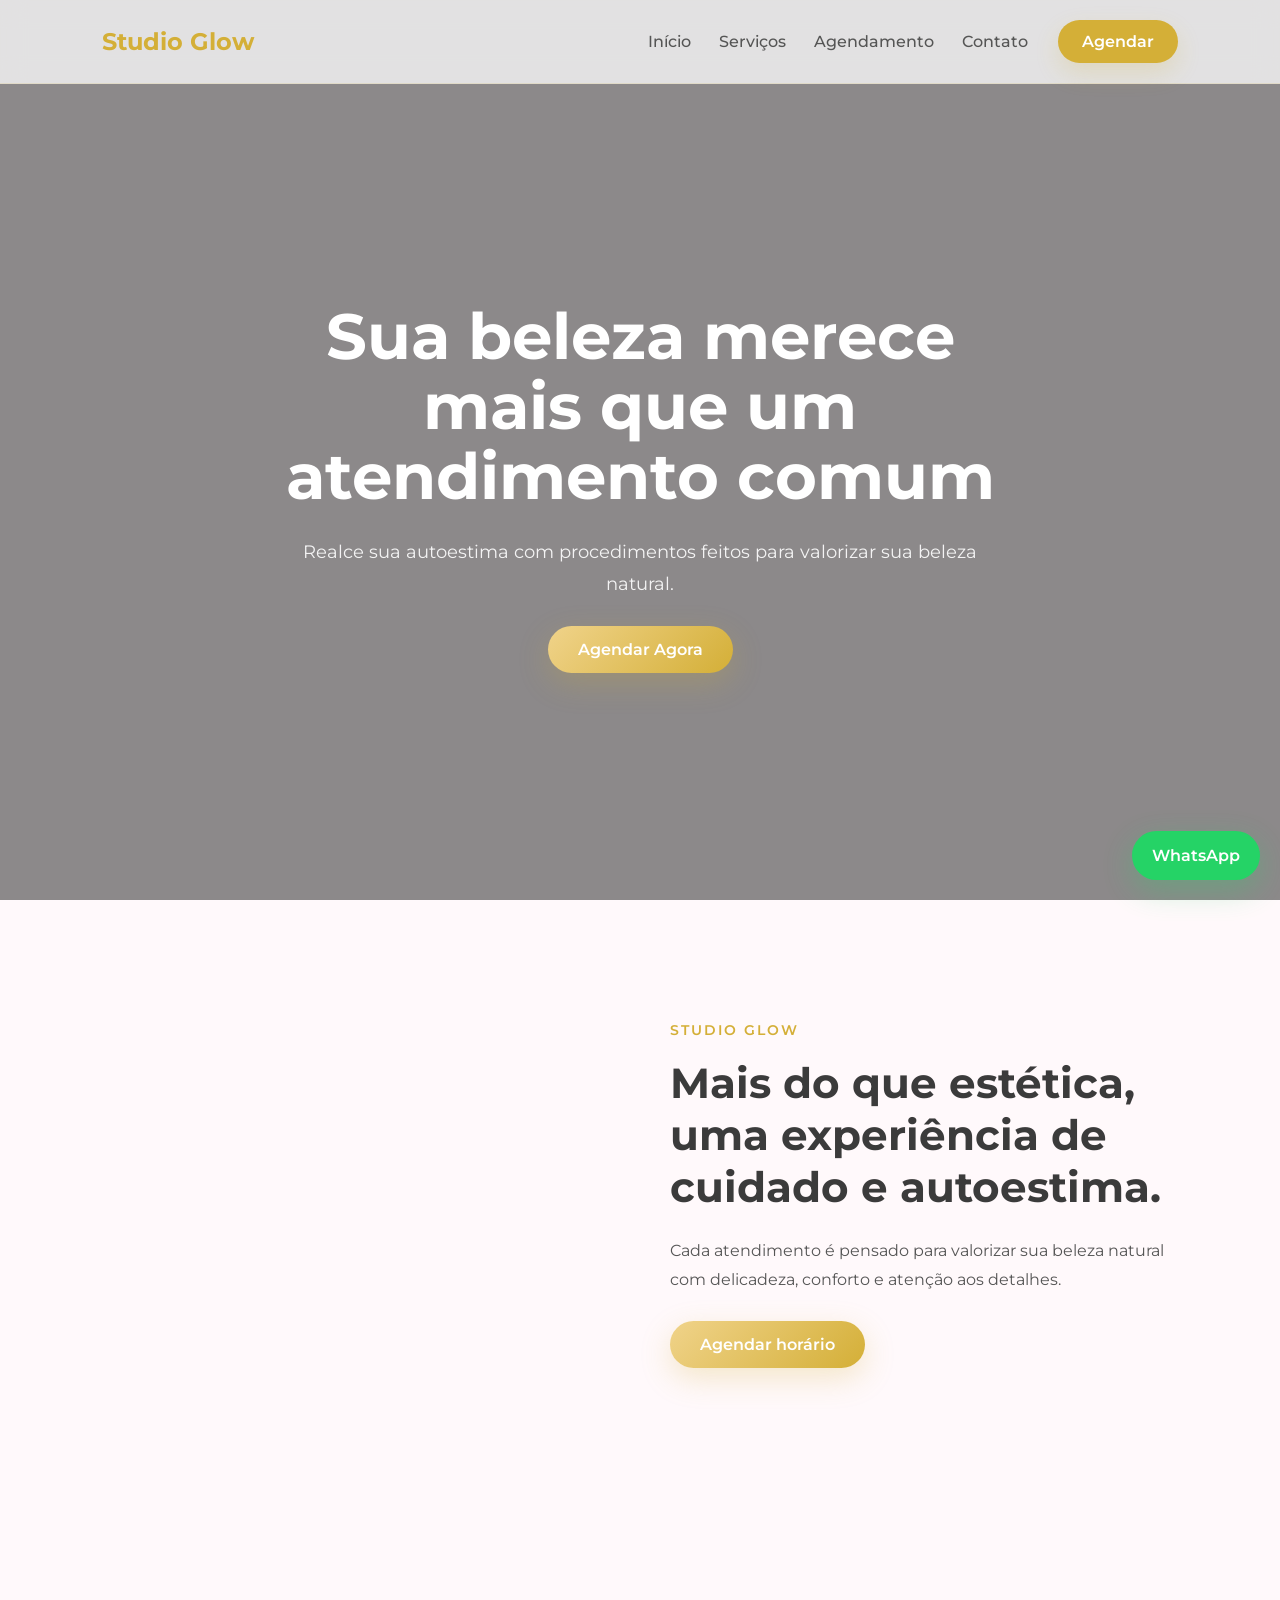
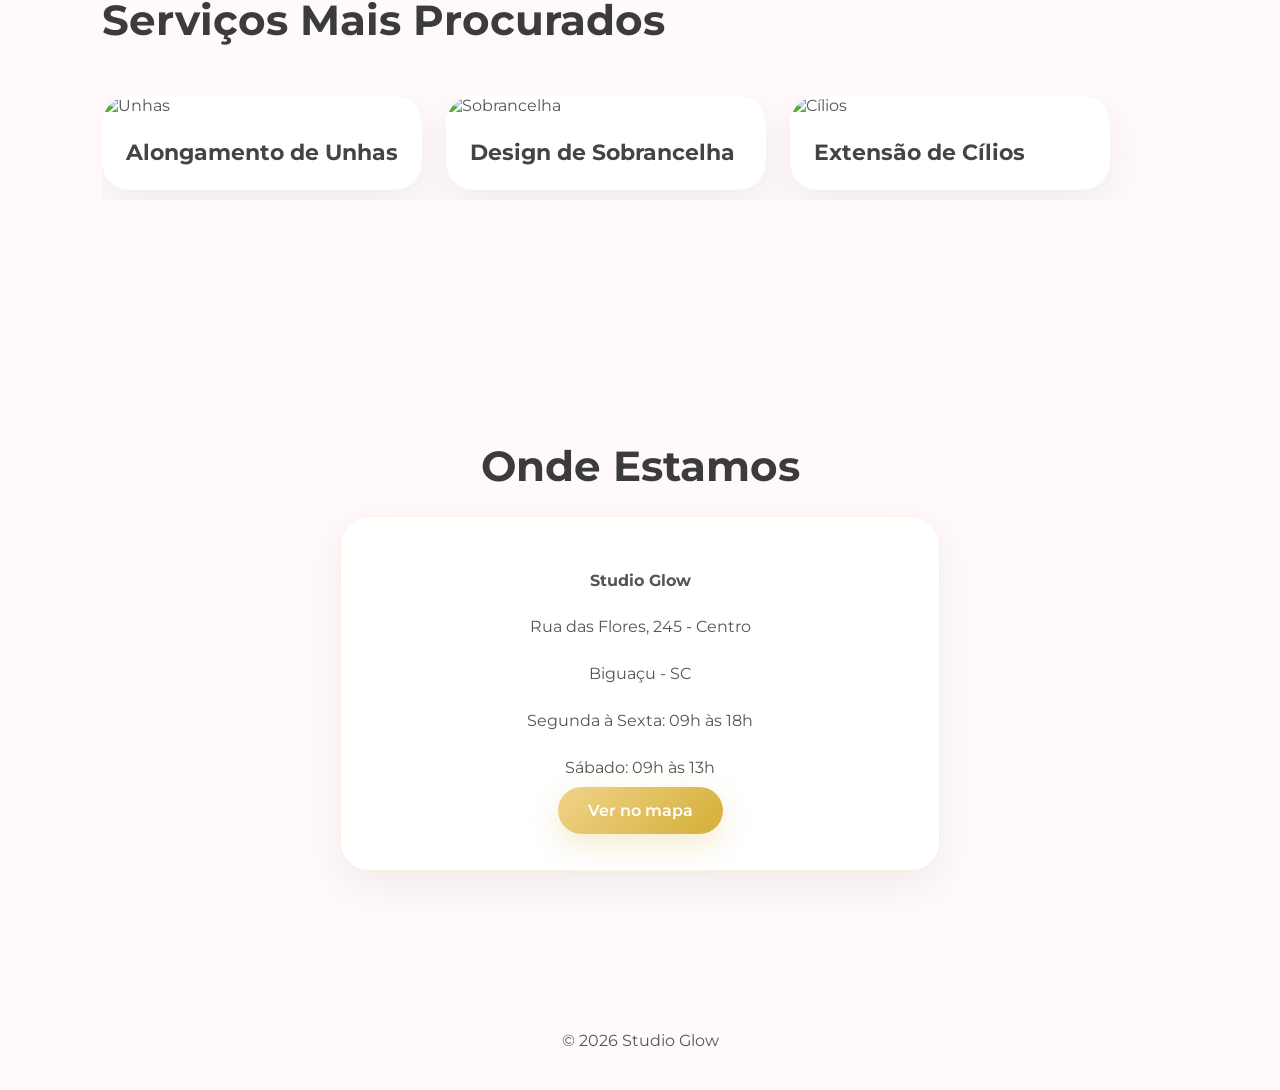
==== index.html @ d3db8423 "Add files via upload" ====
<!DOCTYPE html>
<html lang="pt-BR">

<head>
  <meta charset="UTF-8">
  <meta name="viewport" content="width=device-width, initial-scale=1.0">

  <title>Studio Glow</title>

  <link rel="preconnect" href="https://fonts.googleapis.com">

  <link rel="preconnect" href="https://fonts.gstatic.com" crossorigin>

  <link href="https://fonts.googleapis.com/css2?family=Montserrat:wght@300;400;500;600;700&display=swap" rel="stylesheet">

  <link rel="stylesheet" href="style.css">

</head>

<body>

  <header>

    <div class="logo">
      Studio Glow
    </div>

    <button class="menu-btn" id="menu-btn">
      ☰
    </button>

    <div class="header-right">

     <nav id="menu">

      <a href="index.html">Início</a>

      <a href="servicos.html">Serviços</a>

      <a href="agendamento.html">Agendamento</a>

      <a href="contato.html">Contato</a>

    </nav>

      <a href="agendamento.html" class="header-btn">
    Agendar
    </a>

</div>

  </header>

  <section class="hero">

    <div class="overlay"></div>

    <div class="hero-content">

      <h1>
        Sua beleza merece mais que um atendimento comum
      </h1>

      <p>
        Realce sua autoestima com procedimentos feitos
        para valorizar sua beleza natural.
      </p>

      <a href="agendamento.html" class="btn">
        Agendar Agora
      </a>

    </div>

  </section>

  <section class="about">

  <div class="about-image">

    <img
      src="https://images.unsplash.com/photo-1521590832167-7bcbfaa6381f?q=80&w=1200&auto=format&fit=crop"
      alt="">

  </div>

  <div class="about-text">

    <span class="mini-title">
    STUDIO GLOW
    </span>

    <h2>
    Mais do que estética,
    uma experiência de cuidado
    e autoestima.
    </h2>

    <p>
    Cada atendimento é pensado para valorizar
    sua beleza natural com delicadeza,
    conforto e atenção aos detalhes.
    </p>

    <a href="agendamento.html" class="btn">
      Agendar horário
    </a>

  </div>

    </section>

  <section class="services-preview">

  <h2>
    Serviços Mais Procurados
  </h2>

  <div class="cards">

    <div class="card">

      <img
        src="https://i.pinimg.com/736x/17/74/d1/1774d1b7a321fdf8b648307ab77f4eff.jpg"
        alt="Unhas">

      <h3>Alongamento de Unhas</h3>

    </div>

    <div class="card">

      <img
        src="https://i.pinimg.com/1200x/c8/95/ce/c895cef9c8cf3a954d9eb188da62015c.jpg"
        alt="Sobrancelha">

      <h3>Design de Sobrancelha</h3>

    </div>

    <div class="card">

      <img
        src="https://i.pinimg.com/736x/ab/88/3a/ab883a5d1cdc30d8661839c007f5fe0a.jpg"
        alt="Cílios">

      <h3>Extensão de Cílios</h3>

    </div>

  </div>

</section>

 <section class="location">

  <h2>
    Onde Estamos
  </h2>

  <div class="location-box">

    <p>
      <strong>Studio Glow</strong>
    </p>

    <p>
      Rua das Flores, 245 - Centro
    </p>

    <p>
      Biguaçu - SC
    </p>

    <p>
      Segunda à Sexta:
      09h às 18h
    </p>

    <p>
      Sábado:
      09h às 13h
    </p>

    <a
      href="https://maps.google.com"
      target="_blank"
      class="btn">

      Ver no mapa

    </a>

  </div>

</section>

  <a
    href="https://wa.me/5548999999999"
    class="whatsapp"
    target="_blank">

    WhatsApp

  </a>

  <footer>

    <p>© 2026 Studio Glow</p>

  </footer>

  <script src="script.js"></script>

</body>

</html>
---- style.css ----
*{
  margin:0;
  padding:0;
  box-sizing:border-box;
}

html{
  scroll-behavior:smooth;
}

body{
  font-family:'Montserrat', sans-serif;
  background:#fff9fb;
  color:#555;
}

/* HEADER */

header{
  width:100%;

  padding:20px 8%;

  display:flex;
  justify-content:space-between;
  align-items:center;

  position:fixed;
  top:0;
  left:0;

  z-index:1000;

  background:rgba(255,255,255,0.75);

  backdrop-filter:blur(12px);

  border-bottom:1px solid rgba(212,175,55,0.15);
}

.logo{
  font-size:24px;
  font-weight:700;
  color:#d4af37;
}

nav{
  display:flex;
  align-items:center;
  gap:28px;
}

nav a{
  text-decoration:none;
  color:#555;
  font-weight:500;
  transition:0.3s;
}

nav a:hover{
  color:#d4af37;
}

.menu-btn{
  display:none;

  background:none;
  border:none;

  font-size:28px;

  cursor:pointer;
}

/* HERO */

.hero{
  min-height:100vh;

  background:
  linear-gradient(
    rgba(0,0,0,0.45),
    rgba(0,0,0,0.45)
  ),

  url("https://images.unsplash.com/photo-1524504388940-b1c1722653e1?q=80&w=1600&auto=format&fit=crop");

  background-size:cover;
  background-position:center;

  display:flex;
  justify-content:center;
  align-items:center;

  text-align:center;

  padding:140px 20px 80px;
}

.hero-content{
  max-width:720px;
  color:white;
}

.hero h1{
  font-size:64px;
  line-height:1.1;
  margin-bottom:24px;
  font-weight:700;
}

.hero p{
  font-size:18px;
  line-height:1.8;
  margin-bottom:40px;
  color:rgba(255,255,255,0.9);
}

/* BUTTON */

.btn{
  background:linear-gradient(
    135deg,
    #f0d38a,
    #d4af37
  );

  color:white;

  padding:14px 30px;

  border:none;

  border-radius:50px;

  text-decoration:none;

  font-weight:600;

  box-shadow:
  0 10px 30px rgba(212,175,55,0.25);

  transition:0.3s;
}

.btn:hover{
  transform:translateY(-3px);
}

/* GERAL */

section{
  padding:120px 8%;
  scroll-margin-top:120px;
}

h2{
  font-size:42px;
  margin-bottom:24px;
  color:#3b3b3b;
}

section p{
  line-height:1.8;
}

/* ABOUT */

.about{
  display:flex;
  align-items:center;
  gap:60px;
  flex-wrap:wrap;
}

.about-image{
  flex:1;
}

.about-image img{
  width:100%;
  border-radius:28px;

  box-shadow:
  0 20px 50px rgba(0,0,0,0.08);
}

.about-text{
  flex:1;
}

.about-text p{
  margin-bottom:40px;
}

.mini-title{
  color:#d4af37;
  font-weight:600;
  letter-spacing:2px;
  font-size:14px;
}

.about-text h2{
  margin:18px 0 24px;
}

/* SERVIÇOS */

.cards{
  display:flex;
  gap:24px;

  overflow-x:auto;

  scroll-snap-type:x mandatory;

  padding-bottom:10px;
}

.cards::-webkit-scrollbar{
  display:none;
}

.card{
  min-width:320px;

  background:white;

  border-radius:28px;

  overflow:hidden;

  scroll-snap-align:start;

  box-shadow:
  0 15px 40px rgba(0,0,0,0.06);

  transition:0.3s;
}

.cards{
  cursor:grab;
}

.card:hover{
  transform:translateY(-6px);
}

.card img{
  width:100%;
  height:340px;
  object-fit:cover;
}

.card h3{
  padding:24px;
}

/* LOCATION */

.location{
  display:flex;
  flex-direction:column;
  align-items:center;
  justify-content:center;

  text-align:center;
}

.location-box{
  width:100%;
  max-width:600px;

  background:white;

  padding:50px;

  border-radius:28px;

  box-shadow:
  0 15px 40px rgba(0,0,0,0.06);
}

.location-box p{
  margin-bottom:18px;
}

/* WHATSAPP */

.whatsapp{
  position:fixed;

  bottom:20px;
  right:20px;

  background:#25d366;

  color:white;

  padding:15px 20px;

  border-radius:50px;

  text-decoration:none;

  font-family:'Montserrat', sans-serif;

  font-weight:600;

  box-shadow:
  0 10px 30px rgba(37,211,102,0.3);

  transition:0.3s;

  z-index:999;
}

.whatsapp:hover{
  transform:translateY(-3px);
}

/* FOOTER */

footer{
  text-align:center;
  padding:40px;
}

::-webkit-scrollbar{
  width:10px;
}

::-webkit-scrollbar-track{
  background:#fff9fb;
}

::-webkit-scrollbar-thumb{
  background:#e4c46c;
  border-radius:20px;
}

/* MOBILE */

@media(max-width:768px){

  .menu-btn{
    display:block;
  }

  nav{
    position:absolute;

    top:90px;
    right:20px;

    width:220px;

    background:white;

    border-radius:20px;

    padding:20px;

    flex-direction:column;

    display:none;

    box-shadow:
    0 15px 40px rgba(0,0,0,0.08);
  }

  nav.active{
    display:flex;
  }

  .hero h1{
    font-size:42px;
  }

  .about{
    flex-direction:column;
  }

  .card{
    min-width:280px;
  }

  section{
    padding:90px 8%;
  }

}

.header-right{
  display:flex;
  align-items:center;
  gap:30px;
}

.header-btn{
  background:#d4af37;
  color:white;

  padding:12px 24px;

  border-radius:50px;

  text-decoration:none;

  font-weight:600;

  box-shadow:
  0 10px 25px rgba(212,175,55,0.2);

  transition:0.3s;
}

.header-btn:hover{
  transform:translateY(-3px);
}

.services-preview h2{
  margin-bottom:50px;
}

.card h3{
  padding:24px;
  font-size:22px;
  color:#444;
}

.card img{
  transition:0.4s;
}

.card:hover img{
  transform:scale(1.05);
}

.location-box{
  border:1px solid rgba(212,175,55,0.15);
}

.hero-content{
  animation:fadeUp 1s ease;
}

@keyframes fadeUp{

  from{
    opacity:0;
    transform:translateY(30px);
  }

  to{
    opacity:1;
    transform:translateY(0);
  }

}

/* PAGE HERO */

.page-hero{
  padding-top:180px;

  text-align:center;

  background:
  linear-gradient(
    rgba(255,249,251,0.75),
    rgba(255,249,251,0.92)
  ),

  url("https://i.pinimg.com/736x/8a/ee/98/8aee98359781eb6ca15fc67aa037c025.jpg");

  background-size:cover;
  background-position:center;
}

.page-hero-content{
  max-width:700px;
  margin:0 auto;
}

.page-hero h1{
  font-size:52px;
  line-height:1.2;

  color:#4b4545;

  margin:20px 0;
}

.page-hero p{
  color:#7a7272;
  line-height:1.8;
  font-size:17px;
}

/* SERVICES PAGE */

.services-section{
  padding-top:40px;
}

.services-grid{
  display:grid;

  grid-template-columns:
  repeat(3, 1fr);

  gap:30px;
}

.service-box{
  min-width:0;

  width:100%;

  background:white;

  border-radius:30px;

  overflow:hidden;

  box-shadow:
  0 15px 40px rgba(0,0,0,0.05);

  transition:0.4s;

  border:1px solid rgba(212,175,55,0.08);
}

.service-box:hover{
  transform:translateY(-8px);
}

.service-box img{
  width:100%;
  height:280px;
  object-fit:cover;

  transition:0.5s;
}

.service-box:hover img{
  transform:scale(1.04);
}

.service-content{
  padding:30px;
}

.service-content h3{
  font-size:28px;

  color:#4b4545;

  margin-bottom:22px;
}

.service-content ul{
  list-style:none;
}

.service-content li{
  color:#7b7474;

  margin-bottom:14px;

  position:relative;

  padding-left:22px;

  line-height:1.6;
}

.service-content li::before{
  content:"•";

  position:absolute;
  left:0;

  color:#d4af37;

  font-size:18px;
}

/* CTA */

.service-cta{
  text-align:center;
}

.service-cta h2{
  margin-bottom:20px;
}

.service-cta p{
  max-width:600px;

  margin:0 auto 35px;

  color:#7a7272;
}

/* MOBILE */

@media(max-width:900px){

  .page-hero h1{
    font-size:38px;
  }

  .services-grid{
    grid-template-columns:1fr;
  }

}

@media(max-width:768px){

  .header-right{
    gap:15px;
  }

  .header-btn{
    display:none;
  }

}

/* BOOKING HERO */

.booking-hero{
  padding-top:180px;

  text-align:center;

  background:
  linear-gradient(
    rgba(255,249,251,0.82),
    rgba(255,249,251,0.94)
  ),

  url("https://images.unsplash.com/photo-1522337660859-02fbefca4702?q=80&w=1600&auto=format&fit=crop");

  background-size:cover;
  background-position:center;
}

.booking-hero-content{
  max-width:700px;
  margin:0 auto;
}

.booking-hero h1{
  font-size:54px;

  color:#4b4545;

  margin:20px 0;
}

.booking-hero p{
  color:#7a7272;

  line-height:1.8;

  font-size:17px;
}

/* BOOKING */

.booking-section{
  display:flex;
  justify-content:center;

  padding-top:50px;
}

.booking-card{
  width:100%;
  max-width:750px;

  background:white;

  padding:50px;

  border-radius:32px;

  box-shadow:
  0 20px 50px rgba(0,0,0,0.05);

  border:1px solid rgba(212,175,55,0.08);
}

.booking-card h2{
  text-align:center;

  margin-bottom:40px;
}

.input-group{
  display:flex;
  flex-direction:column;

  margin-bottom:24px;
}

.input-group label{
  margin-bottom:10px;

  color:#5f5a5a;

  font-weight:600;
}

.input-group input,
.input-group select,
.input-group textarea{
  width:100%;

  padding:18px;

  border-radius:18px;

  border:1px solid rgba(212,175,55,0.18);

  background:#fffdfd;

  font-family:'Montserrat', sans-serif;

  color:#555;

  outline:none;

  transition:0.3s;
}

.input-group textarea{
  min-height:140px;

  resize:none;
}

.input-group input:focus,
.input-group select:focus,
.input-group textarea:focus{
  border-color:#d4af37;

  box-shadow:
  0 0 0 4px rgba(212,175,55,0.08);
}

.form-row{
  display:grid;

  grid-template-columns:1fr 1fr;

  gap:20px;
}

.booking-btn{
  width:100%;

  margin-top:10px;
}

/* MOBILE */

@media(max-width:768px){

  .booking-hero h1{
    font-size:38px;
  }

  .booking-card{
    padding:30px;
  }

  .form-row{
    grid-template-columns:1fr;
  }

}

/* CONTACT HERO */

.contact-hero{
  padding-top:180px;

  text-align:center;

  background:
  linear-gradient(
    rgba(255,249,251,0.82),
    rgba(255,249,251,0.94)
  ),

  url("https://i.pinimg.com/736x/cc/29/47/cc2947743680867657bb3de71b42f240.jpg");

  background-size:cover;
  background-position:center;
}

.contact-hero-content{
  max-width:700px;
  margin:0 auto;
}

.contact-hero h1{
  font-size:54px;

  color:#4b4545;

  margin:20px 0;
}

.contact-hero p{
  color:#7a7272;

  line-height:1.8;

  font-size:17px;
}

/* CONTACT */

.contact-section{
  padding-top:50px;
}

.contact-container{
  display:grid;

  grid-template-columns:1fr 1fr;

  gap:40px;

  max-width:1200px;

  margin:0 auto;
}

.contact-info,
.contact-form{
  background:white;

  padding:45px;

  border-radius:32px;

  box-shadow:
  0 20px 50px rgba(0,0,0,0.05);

  border:1px solid rgba(212,175,55,0.08);
}

.contact-info h2,
.contact-form h2{
  margin-bottom:20px;
}

.contact-info p{
  color:#7a7272;

  line-height:1.8;

  margin-bottom:35px;
}

.contact-items{
  display:flex;
  flex-direction:column;
  gap:25px;
}

.contact-item h3{
  color:#4b4545;

  margin-bottom:8px;

  font-size:18px;
}

.contact-item span{
  color:#7a7272;
}

.contact-btn{
  width:100%;
}

/* MOBILE */

@media(max-width:900px){

  .contact-container{
    grid-template-columns:1fr;
  }

  .contact-hero h1{
    font-size:38px;
  }

  .contact-info,
  .contact-form{
    padding:30px;
  }

}

.map-box{
  margin:40px auto 0;

  max-width:1200px;

  border-radius:24px;

  overflow:hidden;

  border:1px solid rgba(212,175,55,0.12);
}

.map-box iframe{
  width:100%;
  height:260px;
  border:none;
}
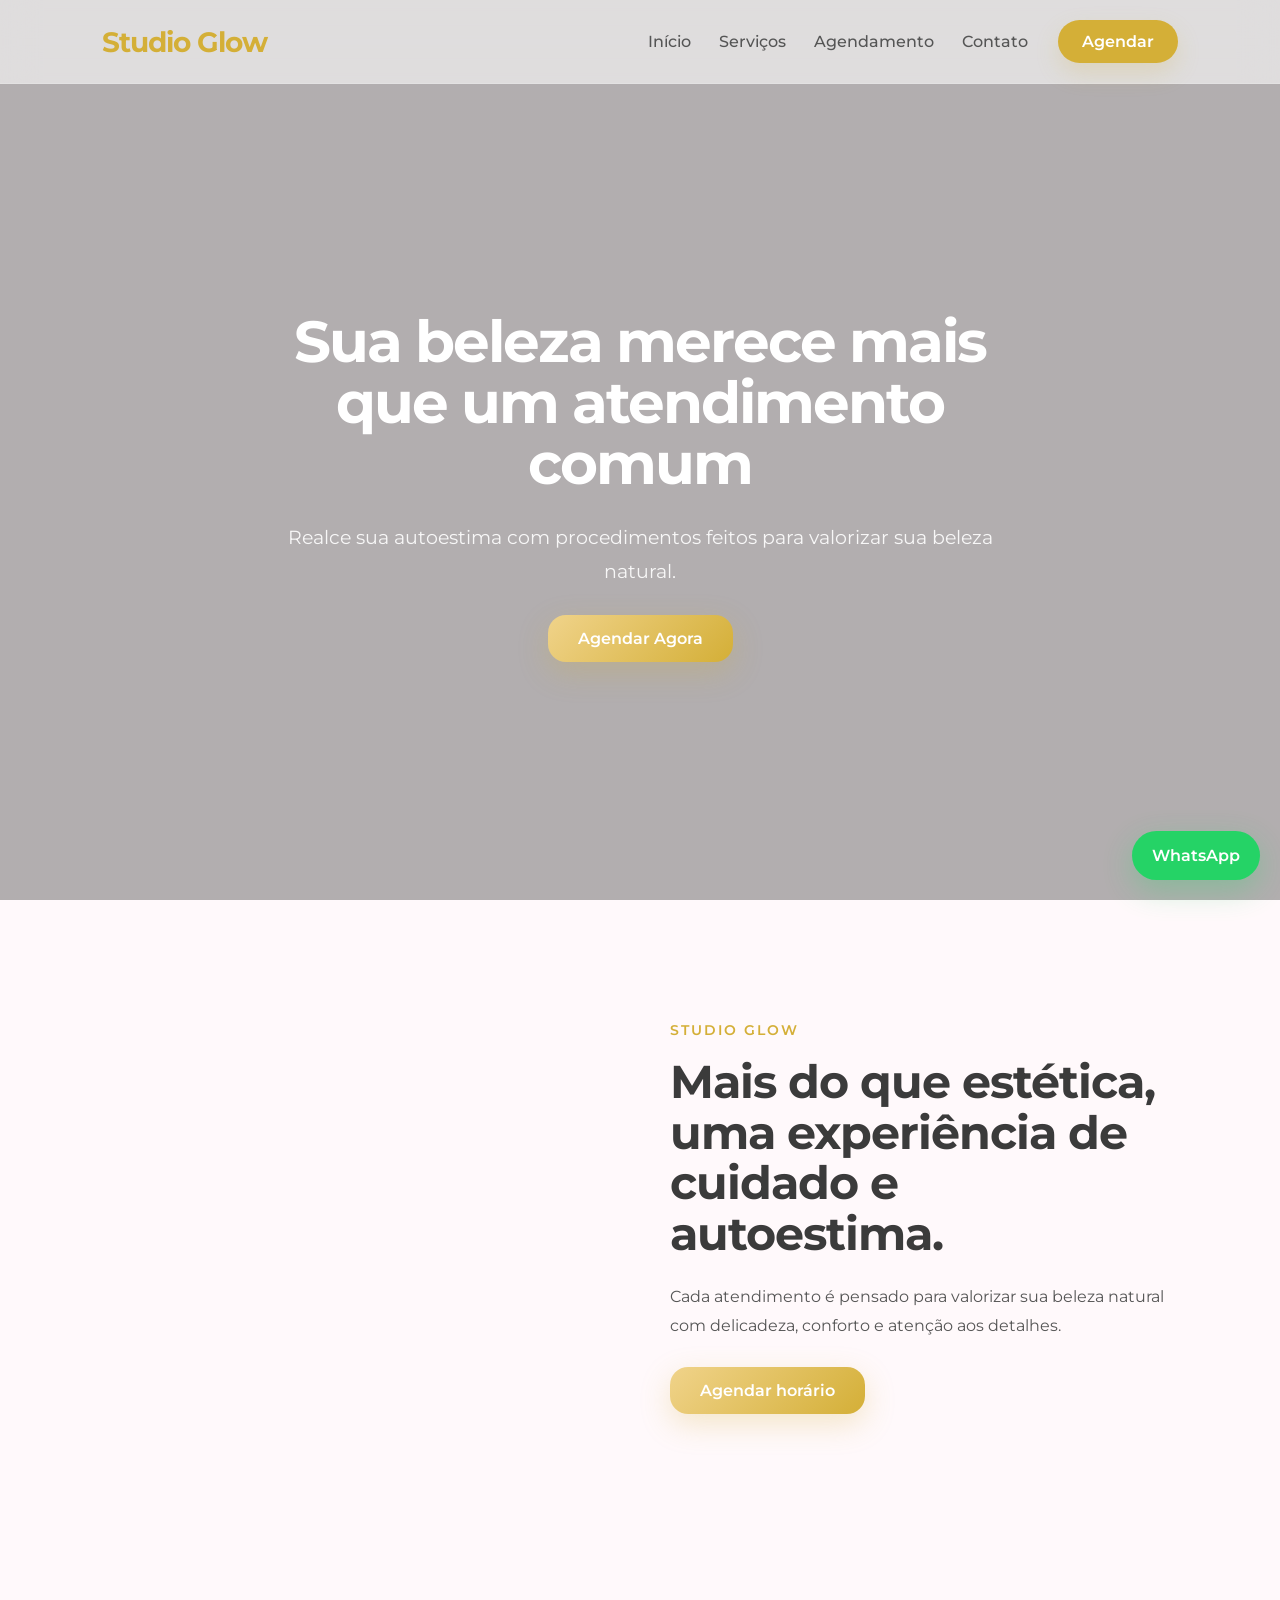
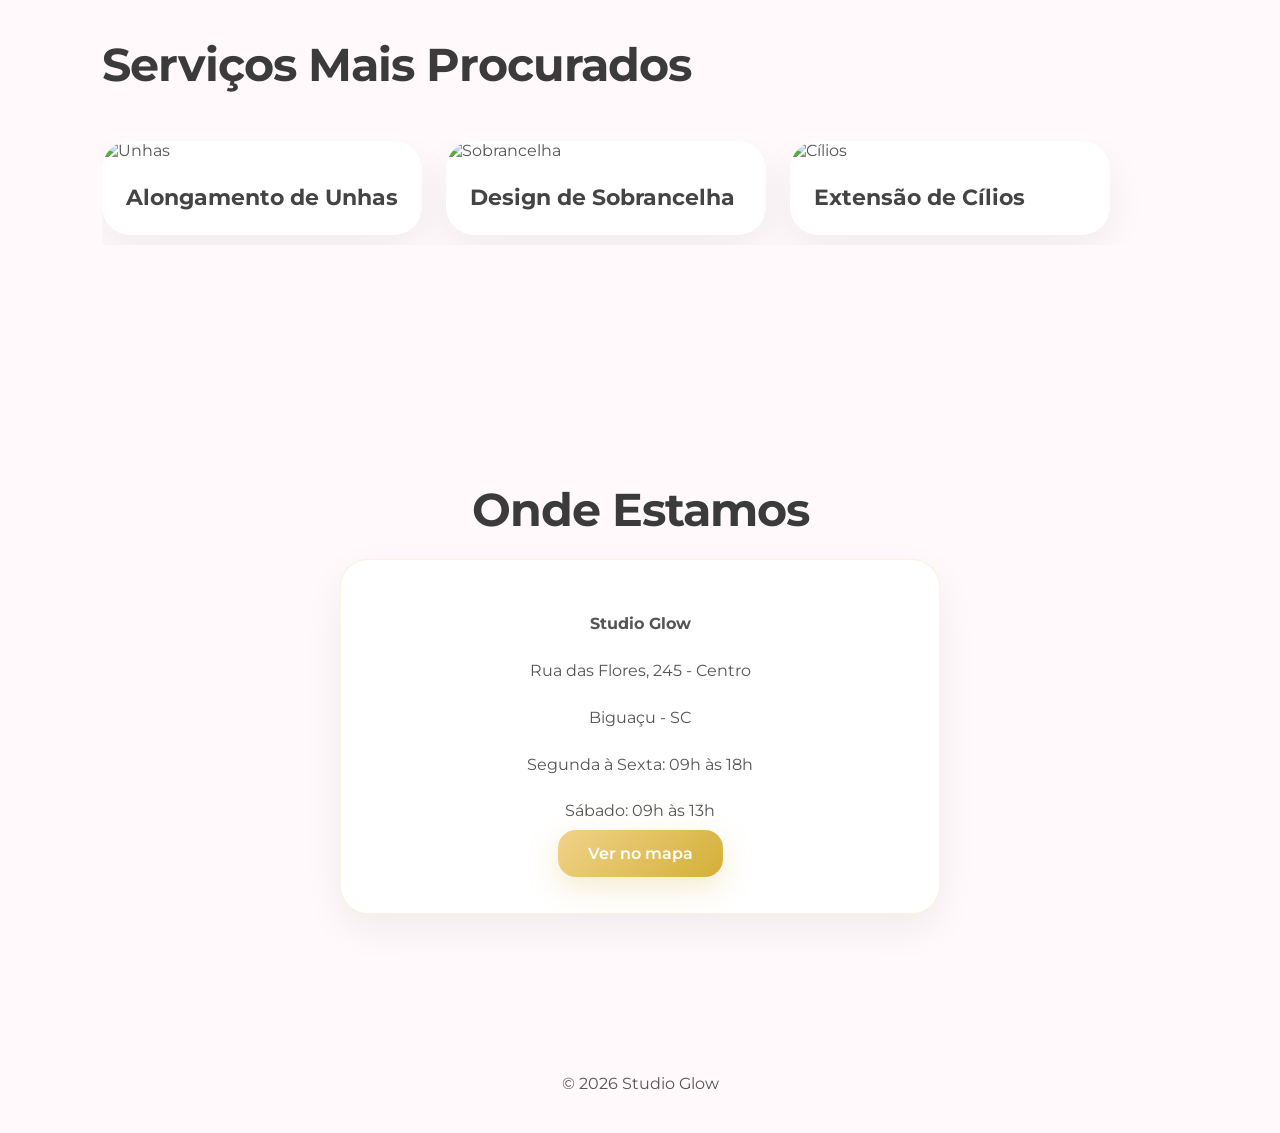
==== commit a04c572b: "Update index.html" ====
--- a/index.html
+++ b/index.html
@@ -196,7 +196,7 @@
 </section>
 
   <a
-    href="https://wa.me/5548999999999"
+    href="https://wa.me/5548991823784"
     class="whatsapp"
     target="_blank">
 
@@ -214,4 +214,4 @@
 
 </body>
 
-</html>+</html>
--- a/style.css
+++ b/style.css
@@ -31,16 +31,21 @@
 
   z-index:1000;
 
-  background:rgba(255,255,255,0.75);
-
-  backdrop-filter:blur(12px);
-
-  border-bottom:1px solid rgba(212,175,55,0.15);
+  background:rgba(255,255,255,0.58);
+
+backdrop-filter:blur(18px);
+
+-webkit-backdrop-filter:blur(18px);
+
+border-bottom:1px solid rgba(255,255,255,0.15);
 }
 
 .logo{
-  font-size:24px;
+  font-size:28px;
   font-weight:700;
+
+  letter-spacing:-1px;
+
   color:#d4af37;
 }
 
@@ -79,11 +84,11 @@
 
   background:
   linear-gradient(
-    rgba(0,0,0,0.45),
-    rgba(0,0,0,0.45)
+    rgba(0,0,0,0.30),
+    rgba(0,0,0,0.30)
   ),
 
-  url("https://images.unsplash.com/photo-1524504388940-b1c1722653e1?q=80&w=1600&auto=format&fit=crop");
+  url("https://i.pinimg.com/736x/4e/79/0a/4e790a68430c2df439ce076436df4308.jpg");
 
   background-size:cover;
   background-position:center;
@@ -103,17 +108,28 @@
 }
 
 .hero h1{
-  font-size:64px;
-  line-height:1.1;
-  margin-bottom:24px;
+  font-size:58px;
+  line-height:1.05;
+  margin-bottom:26px;
+
   font-weight:700;
+
+  max-width:1000px;
+
+  letter-spacing:-2px;
 }
 
 .hero p{
-  font-size:18px;
+  font-size:19px;
   line-height:1.8;
   margin-bottom:40px;
+
   color:rgba(255,255,255,0.9);
+
+  max-width:760px;
+
+  margin-left:auto;
+  margin-right:auto;
 }
 
 /* BUTTON */
@@ -131,7 +147,7 @@
 
   border:none;
 
-  border-radius:50px;
+  border-radius:18px;
 
   text-decoration:none;
 
@@ -155,9 +171,11 @@
 }
 
 h2{
-  font-size:42px;
+  font-size:46px;
   margin-bottom:24px;
   color:#3b3b3b;
+  line-height:1.1;
+  letter-spacing:-1px;
 }
 
 section p{
@@ -331,7 +349,7 @@
 }
 
 ::-webkit-scrollbar-track{
-  background:#fff9fb;
+  background:background:#fcfaf7;
 }
 
 ::-webkit-scrollbar-thumb{
@@ -373,8 +391,10 @@
     display:flex;
   }
 
-  .hero h1{
-    font-size:42px;
+ .hero h1{
+  font-size:38px;
+
+  line-height:1.1;
   }
 
   .about{
@@ -928,4 +948,4 @@
   width:100%;
   height:260px;
   border:none;
-}+}
